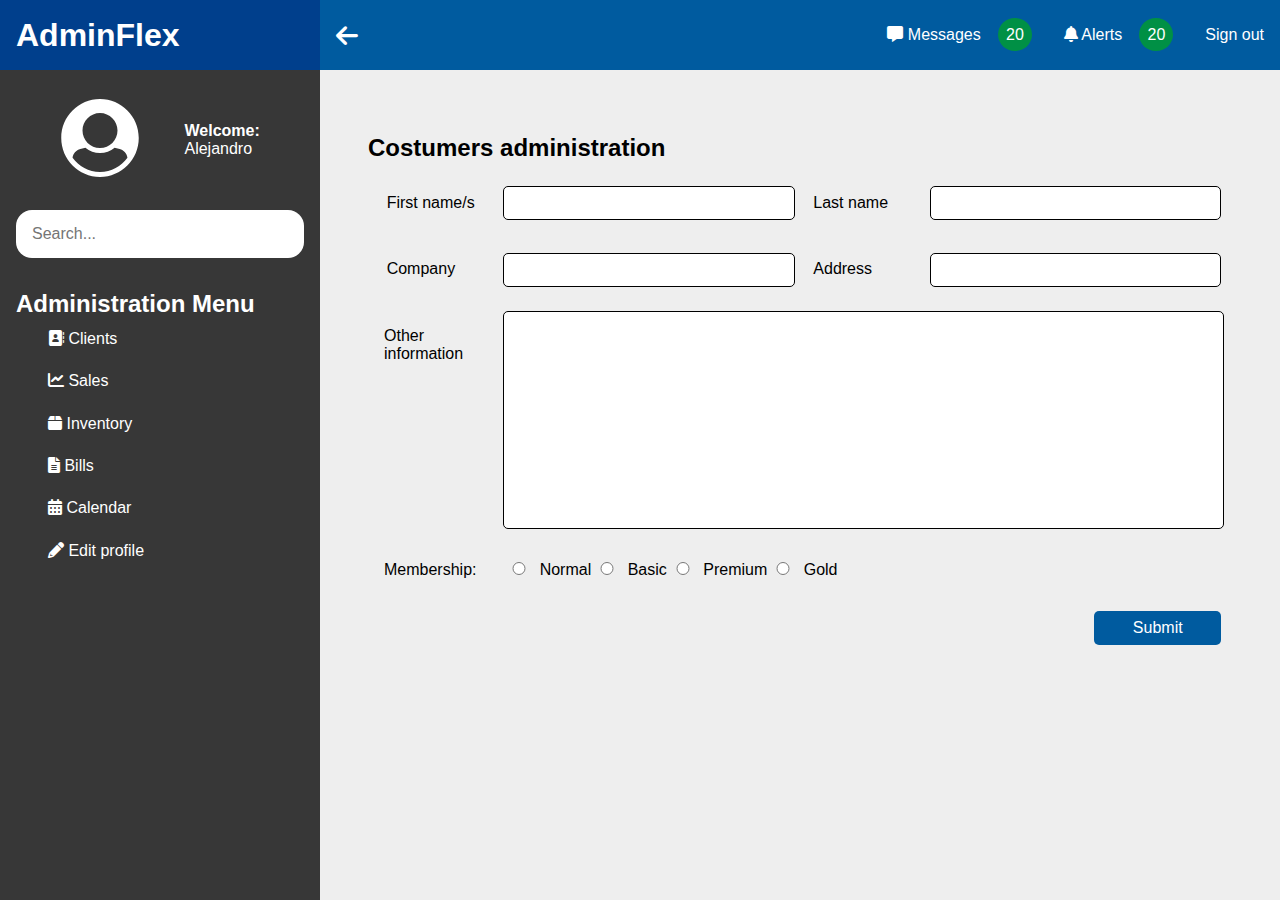
==== public/index.html @ cbe34cba "Add the index file" ====
<!DOCTYPE html><html lang="en-US"><head><link rel="canonical" href="https://adminflex-home-1bh90z.netlify.app/"><meta charset="UTF-8"><meta http-equiv="X-UA-Compatible" content="IE=edge"><meta name="viewport" content="width=device-width,initial-scale=1"><meta name="theme-color" content="#EEEEEE"><meta name="msapplication-TileColor" content="#EEEEEE"><link rel="preconnect" href="https://fonts.googleapis.com"><link rel="preconnect" href="https://fonts.gstatic.com" crossorigin><link rel="preconnect" href="cdnjs.cloudflare.com" crossorigin><link rel="preload" href="https://cdnjs.cloudflare.com/ajax/libs/font-awesome/6.0.0-beta2/css/all.min.css" as="style"><meta name="description" content="Administration panel made with Flexbox."><meta name="copyright" content="Alrove 2021, Copyright &copy;"><meta name="author" content="Said Alejandro"><title>Home | AdminFlex</title><link rel="icon" href="https://said-alrove.github.io/adminFlex-home/assets/icons/favicon.ico"><link rel="shortcut icon" href="https://said-alrove.github.io/adminFlex-home/assets/icons/favicon.ico" type="image/x-icon"><link rel="apple-touch-icon" href="https://said-alrove.github.io/adminFlex-home/assets/icons/apple-touch-icon.png"><link rel="apple-touch-icon" sizes="57x57" href="https://said-alrove.github.io/adminFlex-home/assets/icons/apple-touch-icon-57x57.png"><link rel="apple-touch-icon" sizes="72x72" href="https://said-alrove.github.io/adminFlex-home/assets/icons/apple-touch-icon-72x72.png"><link rel="apple-touch-icon" sizes="76x76" href="https://said-alrove.github.io/adminFlex-home/assets/icons/apple-touch-icon-76x76.png"><link rel="apple-touch-icon" sizes="114x114" href="https://said-alrove.github.io/adminFlex-home/assets/icons/apple-touch-icon-114x114.png"><link rel="apple-touch-icon" sizes="120x120" href="https://said-alrove.github.io/adminFlex-home/assets/icons/apple-touch-icon-120x120.png"><link rel="apple-touch-icon" sizes="144x144" href="https://said-alrove.github.io/adminFlex-home/assets/icons/apple-touch-icon-144x144.png"><link rel="apple-touch-icon" sizes="152x152" href="https://said-alrove.github.io/adminFlex-home/assets/icons/apple-touch-icon-152x152.png"><link rel="apple-touch-icon" sizes="180x180" href="https://said-alrove.github.io/adminFlex-home/assets/icons/apple-touch-icon-180x180.png"><link rel="stylesheet" href="styles/app.css?t=1636168074529"><link rel="stylesheet" href="https://cdnjs.cloudflare.com/ajax/libs/font-awesome/6.0.0-beta2/css/all.min.css"><meta property="og:url" content="https://adminflex-home-1bh90z.netlify.app/"><meta property="og:locale" content="en_US"><meta property="og:image" content="https://said-alrove.github.io/adminFlex-home/public/assets/icons/open-graph.jpg"><meta property="og:image:type" content="image/jpg"><meta property="og:image:width" content="626"><meta property="og:image:height" content="417"><meta property="og:image:alt" content=""><meta property="og:title" content="Home | AdminFlex"><meta property="og:description" content="Administration panel made with Flexbox"><meta name="twitter:card" content="summary_large_image"><meta name="twitter:creator" content="@said_alrove"><meta name="twitter:image" content="https://said-alrove.github.io/adminFlex-home/public/assets/icons/open-graph.jpg"><meta name="twitter:image:alt" content=""><meta name="twitter:title" content="Home | AdminFlex"><meta name="twitter:description" content="Administration panel made with Flexbox"></head><body><div class="container-panel"><header class="header"><div class="header_siteName"><h1 class="header_siteName__title">AdminFlex</h1></div><div class="header_bar"><div class="header_barLeft"><i class="fas fa-arrow-left"></i> <i class="fas fa-arrow-right"></i></div><nav class="header_barRight"><ul class="header_list"><li class="header_listItem"><a href="#" class="header_listLink"><i class="header_listLink_icon fas fa-comment-alt"></i> Messages <span class="header_listLink_span">20</span></a></li><li class="header_listItem"><a href="#" class="header_listLink"><i class="header_listLink_icon fas fa-bell"></i> Alerts <span class="header_listLink_span">20</span></a></li><li class="header_listItem"><a href="#" class="header_listLink">Sign out</a></li></ul></nav></div></header><main class="main-container"><aside class="sidebar"><div class="sidebar_user"><figure><img src="assets/user.svg" alt="" class="sidebar_userPic"></figure><p class="sidebar_userWelcome">Welcome: <span class="sidebar_userWelcome__name">Alejandro</span></p></div><div class="searcher"><input type="text" placeholder="Search..."></div><div class="adminMenu"><header class="adminMenu__header"><h2 class="adminMenu_title">Administration Menu</h2></header><ul class="adminMenu_list"><li class="adminMenu_item"><a href="#" class="adminMenu_link"><i class="fas fa-address-book"></i> Clients</a><ul class="adminMenu_subList"><li class="adminMenu_subItem"><a href="#" class="adminMenu_subLink"><i class="fas fa-list"></i> See everything</a></li><li class="adminMenu_subItem"><a href="#" class="adminMenu_subLink"><i class="fas fa-plus"></i> Add new</a></li></ul></li><li class="adminMenu_item"><a href="#" class="adminMenu_link"><i class="fas fa-chart-line"></i> Sales</a><ul class="adminMenu_subList"><li class="adminMenu_subItem"><a href="#" class="adminMenu_subLink"><i class="fas fa-list"></i> See everything</a></li><li class="adminMenu_subItem"><a href="#" class="adminMenu_subLink"><i class="fas fa-plus"></i> Add new</a></li></ul></li><li class="adminMenu_item"><a href="#" class="adminMenu_link"><i class="fas fa-box"></i> Inventory</a><ul class="adminMenu_subList"><li class="adminMenu_subItem"><a href="#" class="adminMenu_subLink"><i class="fas fa-list"></i> See everything</a></li><li class="adminMenu_subItem"><a href="#" class="adminMenu_subLink"><i class="fas fa-plus"></i> Add new</a></li></ul></li><li class="adminMenu_item"><a href="#" class="adminMenu_link"><i class="fas fa-file-alt"></i> Bills</a><ul class="adminMenu_subList"><li class="adminMenu_subItem"><a href="#" class="adminMenu_subLink"><i class="fas fa-list"></i> See everything</a></li><li class="adminMenu_subItem"><a href="#" class="adminMenu_subLink"><i class="fas fa-plus"></i> Add new</a></li></ul></li><li class="adminMenu_item"><a href="#" class="adminMenu_link"><i class="fas fa-calendar-alt"></i> Calendar</a><ul class="adminMenu_subList"><li class="adminMenu_subItem"><a href="#" class="adminMenu_subLink"><i class="fas fa-list"></i> See everything</a></li><li class="adminMenu_subItem"><a href="#" class="adminMenu_subLink"><i class="fas fa-plus"></i> Add new</a></li></ul></li><li class="adminMenu_item"><a href="#" class="adminMenu_link"><i class="fas fa-pencil-alt"></i> Edit profile</a><ul class="adminMenu_subList"><li class="adminMenu_subItem"><a href="#" class="adminMenu_subLink"><i class="fas fa-list"></i> See everything</a></li><li class="adminMenu_subItem"><a href="#" class="adminMenu_subLink"><i class="fas fa-plus"></i> Add new</a></li></ul></li></ul></div></aside><div class="content"><header class="content_header"><h2 class="content_title">Costumers administration</h2></header><form action="POST" class="formulario" name="Costumers_administration" data-netlify="true" netlify-honeypot="bot-field" data-netlify-recaptcha="true"><p class="u-hidden"><label>Don’t fill this out if you’re human: <input name="bot-field"></label></p><div class="field"><label for="firstName" class="field__label">First name/s</label> <input type="text" id="firstName" class="field__input"></div><div class="field"><label for="lastName" class="field__label">Last name</label> <input type="text" id="lastName" class="field__input"></div><div class="field"><label for="company" class="field__label">Company</label> <input type="text" id="company" class="field__input"></div><div class="field"><label for="address" class="field__label">Address</label> <input type="text" id="address" class="field__input"></div><div class="field field-expand"><label for="textarea" class="field__label">Other information</label> <textarea id="textarea" class="field__textarea" cols="30" rows="10"></textarea></div><div class="field field-expand"><label for="membershipOptions" class="field__label">Membership:</label><div class="membershipOptions" id="membershipOptions"><div class="membershipOptions__checkbox"><input type="radio" id="normal" name="contact" value="normal" class="membershipOptions__input"> <label for="normal" class="membershipOptions__label">Normal</label></div><div class="membershipOptions__checkbox"><input type="radio" id="basic" name="contact" value="basic" class="membershipOptions__input"> <label for="basic" class="membershipOptions__label">Basic</label></div><div class="membershipOptions__checkbox"><input type="radio" id="premium" name="contact" value="premium" class="membershipOptions__input"> <label for="premium" class="membershipOptions__label">Premium</label></div><div class="membershipOptions__checkbox"><input type="radio" id="gold" name="contact" value="gold" class="membershipOptions__input"> <label for="gold" class="membershipOptions__label">Gold</label></div></div></div><div class="field field-expand field-submit"><input type="submit" class="field__submit" value="Submit"></div><div data-netlify-recaptcha="true"></div></form></div></main></div><div class="u-hidden u-hidden-menu"></div><script src="scripts/main.js?t=1636168074529" defer="defer"></script></body></html>
---- public/styles/app.css ----
/*! normalize.css v8.0.1 | MIT License | github.com/necolas/normalize.css */html{-webkit-text-size-adjust:100%;line-height:1.15}body{margin:0}main{display:block}h1{font-size:2em;margin:.67em 0}a{background-color:transparent}img{border-style:none}input,textarea{font-family:inherit;font-size:100%;line-height:1.15;margin:0}input{overflow:visible}[type=submit]{-webkit-appearance:button}[type=submit]::-moz-focus-inner{border-style:none;padding:0}[type=submit]:-moz-focusring{outline:1px dotted ButtonText}textarea{overflow:auto}[type=radio]{-webkit-box-sizing:border-box;box-sizing:border-box;padding:0}html{-webkit-box-sizing:border-box;box-sizing:border-box;font-size:62.5%}body{background-color:#eee;block-size:100vh;font-family:Raleway,sans-serif;font-size:1.6rem;min-inline-size:106rem}*{margin:0;padding:0}*{-webkit-box-sizing:inherit;box-sizing:inherit}ul{list-style:none;padding:0}img{max-width:100%}a{text-decoration:none}.u-hidden{display:none}.u-hidden-menu{-webkit-margin-start:-32rem;margin-inline-start:-32rem}.container-panel{-webkit-box-orient:vertical;-webkit-box-direction:normal;-ms-flex-direction:column;flex-direction:column;min-block-size:100vh}.container-panel,.header,.header_siteName{display:-webkit-box;display:-ms-flexbox;display:flex}.header_siteName{-webkit-box-align:center;-ms-flex-align:center;-webkit-box-flex:0;-ms-flex-positive:0;-ms-flex-negative:0;-ms-flex-preferred-size:32rem;align-items:center;background-color:#003f8c;flex-basis:32rem;flex-grow:0;flex-shrink:0;padding:1.6rem}.header_siteName__title{color:#fff;margin:0}.header_bar{-webkit-box-flex:1;-ms-flex-positive:1;-webkit-box-pack:justify;-ms-flex-pack:justify;background-color:#005b9f;flex-grow:1;justify-content:space-between}.header_bar,.header_barLeft{-webkit-box-align:center;-ms-flex-align:center;align-items:center;display:-webkit-box;display:-ms-flexbox;display:flex}.header_barLeft{padding:1.6rem}.header_barLeft i{color:#fff;font-size:2.5rem}.header_barLeft .fa-arrow-right{display:none}.header_barRight .header_list,.header_listItem{display:-webkit-box;display:-ms-flexbox;display:flex}.header_listItem{-webkit-box-align:center;-ms-flex-align:center;align-items:center}.header_listLink{color:#fff;display:inline-block;padding:2.6rem 1.6rem;-webkit-transition:all .15s ease-in-out;transition:all .15s ease-in-out}.header_listLink:hover{background-color:#004c86}.header_listLink_span{-webkit-margin-start:.8em;background-color:#009045;border-radius:50%;margin-inline-start:.8em;padding:.8rem}.main-container{-webkit-box-flex:1;-ms-flex-positive:1;display:-webkit-box;display:-ms-flexbox;display:flex;flex-grow:1}.sidebar{-webkit-box-flex:0;-ms-flex-positive:0;-ms-flex-negative:0;-ms-flex-preferred-size:32rem;background-color:#373737;color:#fff;flex-basis:32rem;flex-grow:0;flex-shrink:0;padding:1.6rem;-webkit-transition:-webkit-margin-start .25s ease-in-out;transition:-webkit-margin-start .25s ease-in-out;transition:margin-inline-start .25s ease-in-out;transition:margin-inline-start .25s ease-in-out,-webkit-margin-start .25s ease-in-out}.sidebar_user{-webkit-box-pack:space-evenly;-ms-flex-pack:space-evenly;-webkit-box-align:center;-ms-flex-align:center;align-items:center;display:-webkit-box;display:-ms-flexbox;display:flex;justify-content:space-evenly}.sidebar_userPic{max-inline-size:8rem}.sidebar_userWelcome{font-weight:700}.sidebar_userWelcome__name{display:block;font-weight:400}.searcher{-webkit-margin-before:1.6rem;margin-block-start:1.6rem}.searcher input[type=text]{-webkit-padding-start:1.6rem;block-size:4.8rem;border:none;border-radius:1.6rem;inline-size:100%;padding-inline-start:1.6rem}.adminMenu{-webkit-margin-before:3.2rem;margin-block-start:3.2rem}.adminMenu_list{padding-inline:1.6rem}.adminMenu_item{padding:1.2rem .8rem}.adminMenu_item:focus .adminMenu_subList,.adminMenu_item:hover .adminMenu_subList{display:block}.adminMenu_link,.adminMenu_subLink{color:#fff;padding:.8rem;-webkit-transition:-webkit-padding-start .25s ease-in-out;transition:-webkit-padding-start .25s ease-in-out;transition:padding-inline-start .25s ease-in-out;transition:padding-inline-start .25s ease-in-out,-webkit-padding-start .25s ease-in-out}.adminMenu_link:focus,.adminMenu_link:hover,.adminMenu_subLink:focus,.adminMenu_subLink:hover{-webkit-padding-start:3.2rem;background-color:#005b9f;padding-inline-start:3.2rem}.adminMenu_subList{-webkit-margin-before:1.6rem;background-color:#2f2f2f;display:none;margin-block-start:1.6rem;padding:1.6rem}.adminMenu_subItem{-webkit-margin-after:1.6rem;margin-block-end:1.6rem}.adminMenu_subItem:last-of-type{-webkit-margin-after:0;margin-block-end:0}.adminMenu_subLink{color:#fff}.content{padding:4.8rem}.content_title{font-size:2.4rem;margin-block:1.6rem}.formulario{-webkit-box-pack:space-evenly;-ms-flex-pack:space-evenly;display:-webkit-box;display:-ms-flexbox;display:flex;-ms-flex-wrap:wrap;flex-wrap:wrap;justify-content:space-evenly}.field{-webkit-box-flex:0;-ms-flex-positive:0;-ms-flex-negative:0;-ms-flex-preferred-size:calc(50% - 1.6rem);-webkit-box-align:center;-ms-flex-align:center;-webkit-margin-after:1.6rem;align-items:center;display:-webkit-box;display:-ms-flexbox;display:flex;flex-basis:calc(50% - 1.6rem);flex-grow:0;flex-shrink:0;margin-block-end:1.6rem}.field__label{-webkit-box-flex:0;-ms-flex-positive:0;-ms-flex-negative:0;-ms-flex-preferred-size:30%;flex-basis:30%;flex-grow:0;flex-shrink:0;padding-inline:.8rem}.field__input{-webkit-box-flex:0;-ms-flex-positive:0;-ms-flex-negative:0;-ms-flex-preferred-size:70%;block-size:3.2rem;flex-basis:70%;flex-grow:0;flex-shrink:0}.field-expand{-webkit-box-flex:0;-ms-flex-positive:0;-ms-flex-negative:0;-ms-flex-preferred-size:calc(100% - 1.6rem);flex-basis:calc(100% - 1.6rem);flex-grow:0;flex-shrink:0}.field-expand .field__label,.field-expand .field__submit{-ms-flex-item-align:start;-webkit-box-flex:0;-ms-flex-positive:0;-ms-flex-negative:0;-ms-flex-preferred-size:15%;align-self:flex-start;flex-basis:15%;flex-grow:0;flex-shrink:0}.field-expand .field__submit{background-color:#005b9f;color:#fff;display:block;padding:.8rem 1.6rem;text-align:center;text-decoration:none;-webkit-transition:background-color .25s ease-in-out;transition:background-color .25s ease-in-out}.field-expand .field__submit:hover{background-color:#003e6c;cursor:pointer}.field-submit{-webkit-box-pack:end;-ms-flex-pack:end;display:-webkit-box;display:-ms-flexbox;display:flex;justify-content:flex-end}.field__input,.field__label,.field__submit,.field__textarea{-webkit-appearance:none;-moz-appearance:none;appearance:none;border:none;border-radius:.5rem;outline:none;padding:1.6rem .8rem}.field__input,.field__textarea{border:1px solid #000!important}.field__textarea{-webkit-box-flex:1;-ms-flex-positive:1;flex-grow:1;padding:1.6rem!important;resize:none}.field__input:focus,.field__label:focus,.field__submit:focus,.field__textarea:focus{outline:2px solid #000}.field .membershipOptions{-webkit-box-flex:1;-ms-flex-positive:1;display:-webkit-box;display:-ms-flexbox;display:flex;flex-grow:1}.field .membershipOptions__input{inline-size:1.6rem;margin-inline:.8rem}
/*# sourceMappingURL=app.css.map */
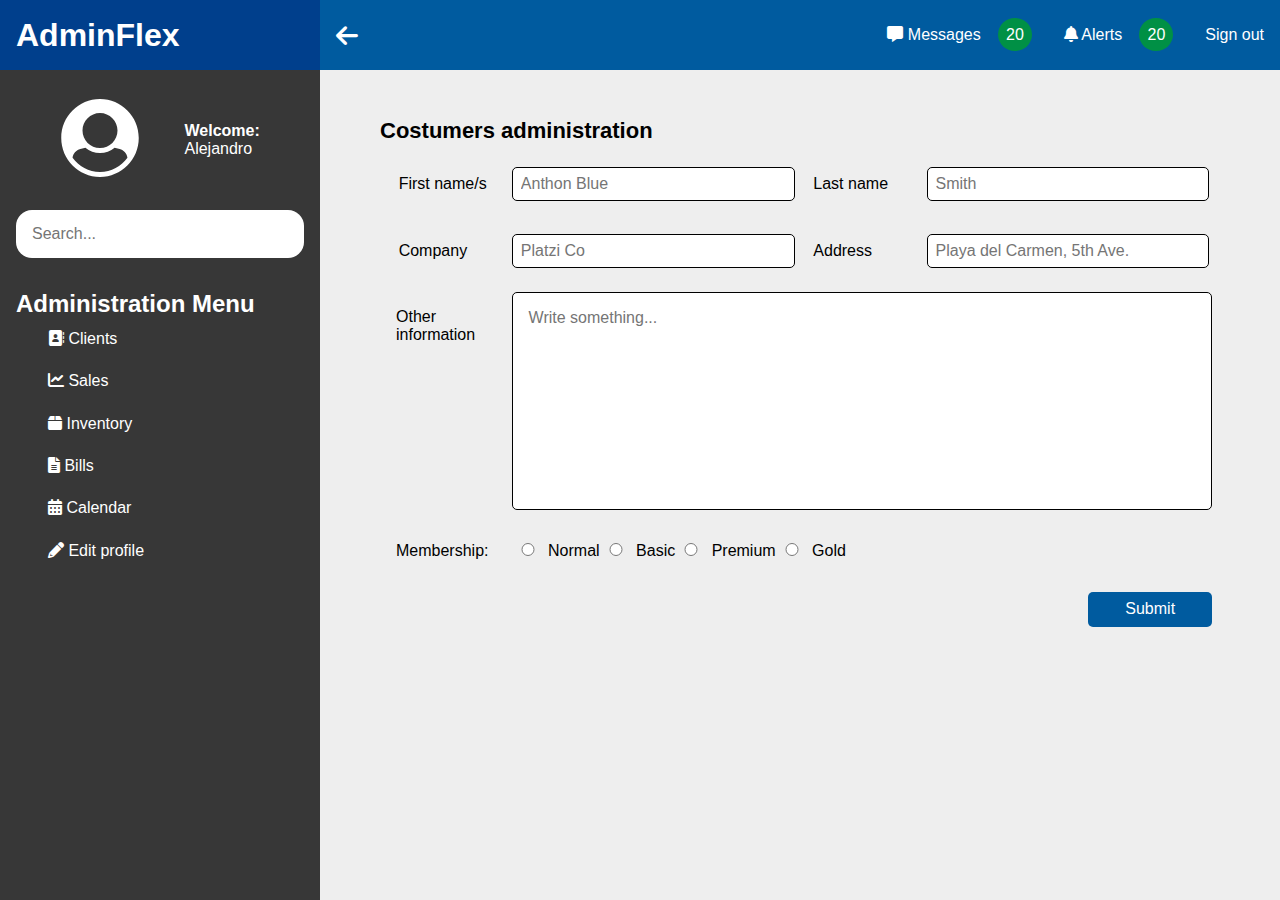
==== commit 152b7981: "Close #1 related to the formulario" ====
--- a/public/index.html
+++ b/public/index.html
@@ -1 +1 @@
-<!DOCTYPE html><html lang="en-US"><head><link rel="canonical" href="https://adminflex-home-1bh90z.netlify.app/"><meta charset="UTF-8"><meta http-equiv="X-UA-Compatible" content="IE=edge"><meta name="viewport" content="width=device-width,initial-scale=1"><meta name="theme-color" content="#EEEEEE"><meta name="msapplication-TileColor" content="#EEEEEE"><link rel="preconnect" href="https://fonts.googleapis.com"><link rel="preconnect" href="https://fonts.gstatic.com" crossorigin><link rel="preconnect" href="cdnjs.cloudflare.com" crossorigin><link rel="preload" href="https://cdnjs.cloudflare.com/ajax/libs/font-awesome/6.0.0-beta2/css/all.min.css" as="style"><meta name="description" content="Administration panel made with Flexbox."><meta name="copyright" content="Alrove 2021, Copyright &copy;"><meta name="author" content="Said Alejandro"><title>Home | AdminFlex</title><link rel="icon" href="https://said-alrove.github.io/adminFlex-home/assets/icons/favicon.ico"><link rel="shortcut icon" href="https://said-alrove.github.io/adminFlex-home/assets/icons/favicon.ico" type="image/x-icon"><link rel="apple-touch-icon" href="https://said-alrove.github.io/adminFlex-home/assets/icons/apple-touch-icon.png"><link rel="apple-touch-icon" sizes="57x57" href="https://said-alrove.github.io/adminFlex-home/assets/icons/apple-touch-icon-57x57.png"><link rel="apple-touch-icon" sizes="72x72" href="https://said-alrove.github.io/adminFlex-home/assets/icons/apple-touch-icon-72x72.png"><link rel="apple-touch-icon" sizes="76x76" href="https://said-alrove.github.io/adminFlex-home/assets/icons/apple-touch-icon-76x76.png"><link rel="apple-touch-icon" sizes="114x114" href="https://said-alrove.github.io/adminFlex-home/assets/icons/apple-touch-icon-114x114.png"><link rel="apple-touch-icon" sizes="120x120" href="https://said-alrove.github.io/adminFlex-home/assets/icons/apple-touch-icon-120x120.png"><link rel="apple-touch-icon" sizes="144x144" href="https://said-alrove.github.io/adminFlex-home/assets/icons/apple-touch-icon-144x144.png"><link rel="apple-touch-icon" sizes="152x152" href="https://said-alrove.github.io/adminFlex-home/assets/icons/apple-touch-icon-152x152.png"><link rel="apple-touch-icon" sizes="180x180" href="https://said-alrove.github.io/adminFlex-home/assets/icons/apple-touch-icon-180x180.png"><link rel="stylesheet" href="styles/app.css?t=1636168074529"><link rel="stylesheet" href="https://cdnjs.cloudflare.com/ajax/libs/font-awesome/6.0.0-beta2/css/all.min.css"><meta property="og:url" content="https://adminflex-home-1bh90z.netlify.app/"><meta property="og:locale" content="en_US"><meta property="og:image" content="https://said-alrove.github.io/adminFlex-home/public/assets/icons/open-graph.jpg"><meta property="og:image:type" content="image/jpg"><meta property="og:image:width" content="626"><meta property="og:image:height" content="417"><meta property="og:image:alt" content=""><meta property="og:title" content="Home | AdminFlex"><meta property="og:description" content="Administration panel made with Flexbox"><meta name="twitter:card" content="summary_large_image"><meta name="twitter:creator" content="@said_alrove"><meta name="twitter:image" content="https://said-alrove.github.io/adminFlex-home/public/assets/icons/open-graph.jpg"><meta name="twitter:image:alt" content=""><meta name="twitter:title" content="Home | AdminFlex"><meta name="twitter:description" content="Administration panel made with Flexbox"></head><body><div class="container-panel"><header class="header"><div class="header_siteName"><h1 class="header_siteName__title">AdminFlex</h1></div><div class="header_bar"><div class="header_barLeft"><i class="fas fa-arrow-left"></i> <i class="fas fa-arrow-right"></i></div><nav class="header_barRight"><ul class="header_list"><li class="header_listItem"><a href="#" class="header_listLink"><i class="header_listLink_icon fas fa-comment-alt"></i> Messages <span class="header_listLink_span">20</span></a></li><li class="header_listItem"><a href="#" class="header_listLink"><i class="header_listLink_icon fas fa-bell"></i> Alerts <span class="header_listLink_span">20</span></a></li><li class="header_listItem"><a href="#" class="header_listLink">Sign out</a></li></ul></nav></div></header><main class="main-container"><aside class="sidebar"><div class="sidebar_user"><figure><img src="assets/user.svg" alt="" class="sidebar_userPic"></figure><p class="sidebar_userWelcome">Welcome: <span class="sidebar_userWelcome__name">Alejandro</span></p></div><div class="searcher"><input type="text" placeholder="Search..."></div><div class="adminMenu"><header class="adminMenu__header"><h2 class="adminMenu_title">Administration Menu</h2></header><ul class="adminMenu_list"><li class="adminMenu_item"><a href="#" class="adminMenu_link"><i class="fas fa-address-book"></i> Clients</a><ul class="adminMenu_subList"><li class="adminMenu_subItem"><a href="#" class="adminMenu_subLink"><i class="fas fa-list"></i> See everything</a></li><li class="adminMenu_subItem"><a href="#" class="adminMenu_subLink"><i class="fas fa-plus"></i> Add new</a></li></ul></li><li class="adminMenu_item"><a href="#" class="adminMenu_link"><i class="fas fa-chart-line"></i> Sales</a><ul class="adminMenu_subList"><li class="adminMenu_subItem"><a href="#" class="adminMenu_subLink"><i class="fas fa-list"></i> See everything</a></li><li class="adminMenu_subItem"><a href="#" class="adminMenu_subLink"><i class="fas fa-plus"></i> Add new</a></li></ul></li><li class="adminMenu_item"><a href="#" class="adminMenu_link"><i class="fas fa-box"></i> Inventory</a><ul class="adminMenu_subList"><li class="adminMenu_subItem"><a href="#" class="adminMenu_subLink"><i class="fas fa-list"></i> See everything</a></li><li class="adminMenu_subItem"><a href="#" class="adminMenu_subLink"><i class="fas fa-plus"></i> Add new</a></li></ul></li><li class="adminMenu_item"><a href="#" class="adminMenu_link"><i class="fas fa-file-alt"></i> Bills</a><ul class="adminMenu_subList"><li class="adminMenu_subItem"><a href="#" class="adminMenu_subLink"><i class="fas fa-list"></i> See everything</a></li><li class="adminMenu_subItem"><a href="#" class="adminMenu_subLink"><i class="fas fa-plus"></i> Add new</a></li></ul></li><li class="adminMenu_item"><a href="#" class="adminMenu_link"><i class="fas fa-calendar-alt"></i> Calendar</a><ul class="adminMenu_subList"><li class="adminMenu_subItem"><a href="#" class="adminMenu_subLink"><i class="fas fa-list"></i> See everything</a></li><li class="adminMenu_subItem"><a href="#" class="adminMenu_subLink"><i class="fas fa-plus"></i> Add new</a></li></ul></li><li class="adminMenu_item"><a href="#" class="adminMenu_link"><i class="fas fa-pencil-alt"></i> Edit profile</a><ul class="adminMenu_subList"><li class="adminMenu_subItem"><a href="#" class="adminMenu_subLink"><i class="fas fa-list"></i> See everything</a></li><li class="adminMenu_subItem"><a href="#" class="adminMenu_subLink"><i class="fas fa-plus"></i> Add new</a></li></ul></li></ul></div></aside><div class="content"><header class="content_header"><h2 class="content_title">Costumers administration</h2></header><form action="POST" class="formulario" name="Costumers_administration" data-netlify="true" netlify-honeypot="bot-field" data-netlify-recaptcha="true"><p class="u-hidden"><label>Don’t fill this out if you’re human: <input name="bot-field"></label></p><div class="field"><label for="firstName" class="field__label">First name/s</label> <input type="text" id="firstName" class="field__input"></div><div class="field"><label for="lastName" class="field__label">Last name</label> <input type="text" id="lastName" class="field__input"></div><div class="field"><label for="company" class="field__label">Company</label> <input type="text" id="company" class="field__input"></div><div class="field"><label for="address" class="field__label">Address</label> <input type="text" id="address" class="field__input"></div><div class="field field-expand"><label for="textarea" class="field__label">Other information</label> <textarea id="textarea" class="field__textarea" cols="30" rows="10"></textarea></div><div class="field field-expand"><label for="membershipOptions" class="field__label">Membership:</label><div class="membershipOptions" id="membershipOptions"><div class="membershipOptions__checkbox"><input type="radio" id="normal" name="contact" value="normal" class="membershipOptions__input"> <label for="normal" class="membershipOptions__label">Normal</label></div><div class="membershipOptions__checkbox"><input type="radio" id="basic" name="contact" value="basic" class="membershipOptions__input"> <label for="basic" class="membershipOptions__label">Basic</label></div><div class="membershipOptions__checkbox"><input type="radio" id="premium" name="contact" value="premium" class="membershipOptions__input"> <label for="premium" class="membershipOptions__label">Premium</label></div><div class="membershipOptions__checkbox"><input type="radio" id="gold" name="contact" value="gold" class="membershipOptions__input"> <label for="gold" class="membershipOptions__label">Gold</label></div></div></div><div class="field field-expand field-submit"><input type="submit" class="field__submit" value="Submit"></div><div data-netlify-recaptcha="true"></div></form></div></main></div><div class="u-hidden u-hidden-menu"></div><script src="scripts/main.js?t=1636168074529" defer="defer"></script></body></html>+<!DOCTYPE html><html lang="en-US"><head><link rel="canonical" href="https://adminflex-home-1bh90z.netlify.app/"><meta charset="UTF-8"><meta http-equiv="X-UA-Compatible" content="IE=edge"><meta name="viewport" content="width=device-width,initial-scale=1"><meta name="theme-color" content="#EEEEEE"><meta name="msapplication-TileColor" content="#EEEEEE"><link rel="preconnect" href="https://fonts.googleapis.com"><link rel="preconnect" href="https://fonts.gstatic.com" crossorigin><link rel="preconnect" href="cdnjs.cloudflare.com" crossorigin><link rel="preload" href="https://cdnjs.cloudflare.com/ajax/libs/font-awesome/6.0.0-beta2/css/all.min.css" as="style"><meta name="description" content="Administration panel made with Flexbox."><meta name="copyright" content="Alrove 2021, Copyright &copy;"><meta name="author" content="Said Alejandro"><title>Home | AdminFlex</title><link rel="icon" href="https://said-alrove.github.io/adminFlex-home/assets/icons/favicon.ico"><link rel="shortcut icon" href="https://said-alrove.github.io/adminFlex-home/assets/icons/favicon.ico" type="image/x-icon"><link rel="apple-touch-icon" href="https://said-alrove.github.io/adminFlex-home/assets/icons/apple-touch-icon.png"><link rel="apple-touch-icon" sizes="57x57" href="https://said-alrove.github.io/adminFlex-home/assets/icons/apple-touch-icon-57x57.png"><link rel="apple-touch-icon" sizes="72x72" href="https://said-alrove.github.io/adminFlex-home/assets/icons/apple-touch-icon-72x72.png"><link rel="apple-touch-icon" sizes="76x76" href="https://said-alrove.github.io/adminFlex-home/assets/icons/apple-touch-icon-76x76.png"><link rel="apple-touch-icon" sizes="114x114" href="https://said-alrove.github.io/adminFlex-home/assets/icons/apple-touch-icon-114x114.png"><link rel="apple-touch-icon" sizes="120x120" href="https://said-alrove.github.io/adminFlex-home/assets/icons/apple-touch-icon-120x120.png"><link rel="apple-touch-icon" sizes="144x144" href="https://said-alrove.github.io/adminFlex-home/assets/icons/apple-touch-icon-144x144.png"><link rel="apple-touch-icon" sizes="152x152" href="https://said-alrove.github.io/adminFlex-home/assets/icons/apple-touch-icon-152x152.png"><link rel="apple-touch-icon" sizes="180x180" href="https://said-alrove.github.io/adminFlex-home/assets/icons/apple-touch-icon-180x180.png"><link rel="stylesheet" href="styles/app.css?t=1636314782211"><link rel="stylesheet" href="https://cdnjs.cloudflare.com/ajax/libs/font-awesome/6.0.0-beta2/css/all.min.css"><meta property="og:url" content="https://adminflex-home-1bh90z.netlify.app/"><meta property="og:locale" content="en_US"><meta property="og:image" content="https://said-alrove.github.io/adminFlex-home/public/assets/icons/open-graph.jpg"><meta property="og:image:type" content="image/jpg"><meta property="og:image:width" content="626"><meta property="og:image:height" content="417"><meta property="og:image:alt" content=""><meta property="og:title" content="Home | AdminFlex"><meta property="og:description" content="Administration panel made with Flexbox"><meta name="twitter:card" content="summary_large_image"><meta name="twitter:creator" content="@said_alrove"><meta name="twitter:image" content="https://said-alrove.github.io/adminFlex-home/public/assets/icons/open-graph.jpg"><meta name="twitter:image:alt" content=""><meta name="twitter:title" content="Home | AdminFlex"><meta name="twitter:description" content="Administration panel made with Flexbox"></head><body><div class="container-panel"><header class="header"><div class="header_siteName"><h1 class="header_siteName__title">AdminFlex</h1></div><div class="header_bar"><div class="header_barLeft"><i class="fas fa-arrow-left"></i> <i class="fas fa-arrow-right"></i></div><nav class="header_barRight"><ul class="header_list"><li class="header_listItem"><a href="#" class="header_listLink"><i class="header_listLink_icon fas fa-comment-alt"></i> Messages <span class="header_listLink_span">20</span></a></li><li class="header_listItem"><a href="#" class="header_listLink"><i class="header_listLink_icon fas fa-bell"></i> Alerts <span class="header_listLink_span">20</span></a></li><li class="header_listItem"><a href="#" class="header_listLink">Sign out</a></li></ul></nav></div></header><main class="main-container"><aside class="sidebar"><div class="sidebar_user"><figure><img src="assets/user.svg" alt="" class="sidebar_userPic"></figure><p class="sidebar_userWelcome">Welcome: <span class="sidebar_userWelcome__name">Alejandro</span></p></div><div class="searcher"><input type="text" placeholder="Search..."></div><div class="adminMenu"><header class="adminMenu__header"><h2 class="adminMenu_title">Administration Menu</h2></header><ul class="adminMenu_list"><li class="adminMenu_item"><a href="#" class="adminMenu_link"><i class="fas fa-address-book"></i> Clients</a><ul class="adminMenu_subList"><li class="adminMenu_subItem"><a href="#" class="adminMenu_subLink"><i class="fas fa-list"></i> See everything</a></li><li class="adminMenu_subItem"><a href="#" class="adminMenu_subLink"><i class="fas fa-plus"></i> Add new</a></li></ul></li><li class="adminMenu_item"><a href="#" class="adminMenu_link"><i class="fas fa-chart-line"></i> Sales</a><ul class="adminMenu_subList"><li class="adminMenu_subItem"><a href="#" class="adminMenu_subLink"><i class="fas fa-list"></i> See everything</a></li><li class="adminMenu_subItem"><a href="#" class="adminMenu_subLink"><i class="fas fa-plus"></i> Add new</a></li></ul></li><li class="adminMenu_item"><a href="#" class="adminMenu_link"><i class="fas fa-box"></i> Inventory</a><ul class="adminMenu_subList"><li class="adminMenu_subItem"><a href="#" class="adminMenu_subLink"><i class="fas fa-list"></i> See everything</a></li><li class="adminMenu_subItem"><a href="#" class="adminMenu_subLink"><i class="fas fa-plus"></i> Add new</a></li></ul></li><li class="adminMenu_item"><a href="#" class="adminMenu_link"><i class="fas fa-file-alt"></i> Bills</a><ul class="adminMenu_subList"><li class="adminMenu_subItem"><a href="#" class="adminMenu_subLink"><i class="fas fa-list"></i> See everything</a></li><li class="adminMenu_subItem"><a href="#" class="adminMenu_subLink"><i class="fas fa-plus"></i> Add new</a></li></ul></li><li class="adminMenu_item"><a href="#" class="adminMenu_link"><i class="fas fa-calendar-alt"></i> Calendar</a><ul class="adminMenu_subList"><li class="adminMenu_subItem"><a href="#" class="adminMenu_subLink"><i class="fas fa-list"></i> See everything</a></li><li class="adminMenu_subItem"><a href="#" class="adminMenu_subLink"><i class="fas fa-plus"></i> Add new</a></li></ul></li><li class="adminMenu_item"><a href="#" class="adminMenu_link"><i class="fas fa-pencil-alt"></i> Edit profile</a><ul class="adminMenu_subList"><li class="adminMenu_subItem"><a href="#" class="adminMenu_subLink"><i class="fas fa-list"></i> See everything</a></li><li class="adminMenu_subItem"><a href="#" class="adminMenu_subLink"><i class="fas fa-plus"></i> Add new</a></li></ul></li></ul></div></aside><div class="content"><form action="POST" class="formulario" name="costumers_administration" data-netlify="true" netlify-honeypot="bot-field" data-netlify-recaptcha="true"><fieldset class="formulario__fieldset"><legend class="formulario__title">Costumers administration</legend><p class="u-hidden"><label>Don’t fill this out if you’re human: <input name="bot-field"></label></p><div class="field"><label for="firstName" class="field__label">First name/s</label> <input type="text" id="firstName" class="field__input" placeholder="Anthon Blue"></div><div class="field"><label for="lastName" class="field__label">Last name</label> <input type="text" id="lastName" class="field__input" placeholder="Smith"></div><div class="field"><label for="company" class="field__label">Company</label> <input type="text" id="company" class="field__input" placeholder="Platzi Co"></div><div class="field"><label for="address" class="field__label">Address</label> <input type="text" id="address" class="field__input" placeholder="Playa del Carmen, 5th Ave."></div><div class="field field-expand"><label for="textarea" class="field__label">Other information</label> <textarea id="textarea" class="field__textarea" cols="30" rows="10" placeholder="Write something..."></textarea></div><div class="field field-expand"><label for="membershipOptions" class="field__label">Membership:</label><div class="membershipOptions" id="membershipOptions"><div class="membershipOptions__checkbox"><input type="radio" id="normal" name="contact" value="normal" class="membershipOptions__input"> <label for="normal" class="membershipOptions__label">Normal</label></div><div class="membershipOptions__checkbox"><input type="radio" id="basic" name="contact" value="basic" class="membershipOptions__input"> <label for="basic" class="membershipOptions__label">Basic</label></div><div class="membershipOptions__checkbox"><input type="radio" id="premium" name="contact" value="premium" class="membershipOptions__input"> <label for="premium" class="membershipOptions__label">Premium</label></div><div class="membershipOptions__checkbox"><input type="radio" id="gold" name="contact" value="gold" class="membershipOptions__input"> <label for="gold" class="membershipOptions__label">Gold</label></div></div></div><div class="field field-expand field-submit"><input type="submit" class="field__submit" value="Submit"></div><div class="field field-expand -reCaptcha" data-netlify-recaptcha="true"></div></fieldset></form></div></main></div><div class="u-hidden u-hidden-menu"></div><script src="scripts/main.js?t=1636314782211" defer="defer"></script></body></html>--- a/public/styles/app.css
+++ b/public/styles/app.css
@@ -1,2 +1,2 @@
-/*! normalize.css v8.0.1 | MIT License | github.com/necolas/normalize.css */html{-webkit-text-size-adjust:100%;line-height:1.15}body{margin:0}main{display:block}h1{font-size:2em;margin:.67em 0}a{background-color:transparent}img{border-style:none}input,textarea{font-family:inherit;font-size:100%;line-height:1.15;margin:0}input{overflow:visible}[type=submit]{-webkit-appearance:button}[type=submit]::-moz-focus-inner{border-style:none;padding:0}[type=submit]:-moz-focusring{outline:1px dotted ButtonText}textarea{overflow:auto}[type=radio]{-webkit-box-sizing:border-box;box-sizing:border-box;padding:0}html{-webkit-box-sizing:border-box;box-sizing:border-box;font-size:62.5%}body{background-color:#eee;block-size:100vh;font-family:Raleway,sans-serif;font-size:1.6rem;min-inline-size:106rem}*{margin:0;padding:0}*{-webkit-box-sizing:inherit;box-sizing:inherit}ul{list-style:none;padding:0}img{max-width:100%}a{text-decoration:none}.u-hidden{display:none}.u-hidden-menu{-webkit-margin-start:-32rem;margin-inline-start:-32rem}.container-panel{-webkit-box-orient:vertical;-webkit-box-direction:normal;-ms-flex-direction:column;flex-direction:column;min-block-size:100vh}.container-panel,.header,.header_siteName{display:-webkit-box;display:-ms-flexbox;display:flex}.header_siteName{-webkit-box-align:center;-ms-flex-align:center;-webkit-box-flex:0;-ms-flex-positive:0;-ms-flex-negative:0;-ms-flex-preferred-size:32rem;align-items:center;background-color:#003f8c;flex-basis:32rem;flex-grow:0;flex-shrink:0;padding:1.6rem}.header_siteName__title{color:#fff;margin:0}.header_bar{-webkit-box-flex:1;-ms-flex-positive:1;-webkit-box-pack:justify;-ms-flex-pack:justify;background-color:#005b9f;flex-grow:1;justify-content:space-between}.header_bar,.header_barLeft{-webkit-box-align:center;-ms-flex-align:center;align-items:center;display:-webkit-box;display:-ms-flexbox;display:flex}.header_barLeft{padding:1.6rem}.header_barLeft i{color:#fff;font-size:2.5rem}.header_barLeft .fa-arrow-right{display:none}.header_barRight .header_list,.header_listItem{display:-webkit-box;display:-ms-flexbox;display:flex}.header_listItem{-webkit-box-align:center;-ms-flex-align:center;align-items:center}.header_listLink{color:#fff;display:inline-block;padding:2.6rem 1.6rem;-webkit-transition:all .15s ease-in-out;transition:all .15s ease-in-out}.header_listLink:hover{background-color:#004c86}.header_listLink_span{-webkit-margin-start:.8em;background-color:#009045;border-radius:50%;margin-inline-start:.8em;padding:.8rem}.main-container{-webkit-box-flex:1;-ms-flex-positive:1;display:-webkit-box;display:-ms-flexbox;display:flex;flex-grow:1}.sidebar{-webkit-box-flex:0;-ms-flex-positive:0;-ms-flex-negative:0;-ms-flex-preferred-size:32rem;background-color:#373737;color:#fff;flex-basis:32rem;flex-grow:0;flex-shrink:0;padding:1.6rem;-webkit-transition:-webkit-margin-start .25s ease-in-out;transition:-webkit-margin-start .25s ease-in-out;transition:margin-inline-start .25s ease-in-out;transition:margin-inline-start .25s ease-in-out,-webkit-margin-start .25s ease-in-out}.sidebar_user{-webkit-box-pack:space-evenly;-ms-flex-pack:space-evenly;-webkit-box-align:center;-ms-flex-align:center;align-items:center;display:-webkit-box;display:-ms-flexbox;display:flex;justify-content:space-evenly}.sidebar_userPic{max-inline-size:8rem}.sidebar_userWelcome{font-weight:700}.sidebar_userWelcome__name{display:block;font-weight:400}.searcher{-webkit-margin-before:1.6rem;margin-block-start:1.6rem}.searcher input[type=text]{-webkit-padding-start:1.6rem;block-size:4.8rem;border:none;border-radius:1.6rem;inline-size:100%;padding-inline-start:1.6rem}.adminMenu{-webkit-margin-before:3.2rem;margin-block-start:3.2rem}.adminMenu_list{padding-inline:1.6rem}.adminMenu_item{padding:1.2rem .8rem}.adminMenu_item:focus .adminMenu_subList,.adminMenu_item:hover .adminMenu_subList{display:block}.adminMenu_link,.adminMenu_subLink{color:#fff;padding:.8rem;-webkit-transition:-webkit-padding-start .25s ease-in-out;transition:-webkit-padding-start .25s ease-in-out;transition:padding-inline-start .25s ease-in-out;transition:padding-inline-start .25s ease-in-out,-webkit-padding-start .25s ease-in-out}.adminMenu_link:focus,.adminMenu_link:hover,.adminMenu_subLink:focus,.adminMenu_subLink:hover{-webkit-padding-start:3.2rem;background-color:#005b9f;padding-inline-start:3.2rem}.adminMenu_subList{-webkit-margin-before:1.6rem;background-color:#2f2f2f;display:none;margin-block-start:1.6rem;padding:1.6rem}.adminMenu_subItem{-webkit-margin-after:1.6rem;margin-block-end:1.6rem}.adminMenu_subItem:last-of-type{-webkit-margin-after:0;margin-block-end:0}.adminMenu_subLink{color:#fff}.content{padding:4.8rem}.content_title{font-size:2.4rem;margin-block:1.6rem}.formulario{-webkit-box-pack:space-evenly;-ms-flex-pack:space-evenly;display:-webkit-box;display:-ms-flexbox;display:flex;-ms-flex-wrap:wrap;flex-wrap:wrap;justify-content:space-evenly}.field{-webkit-box-flex:0;-ms-flex-positive:0;-ms-flex-negative:0;-ms-flex-preferred-size:calc(50% - 1.6rem);-webkit-box-align:center;-ms-flex-align:center;-webkit-margin-after:1.6rem;align-items:center;display:-webkit-box;display:-ms-flexbox;display:flex;flex-basis:calc(50% - 1.6rem);flex-grow:0;flex-shrink:0;margin-block-end:1.6rem}.field__label{-webkit-box-flex:0;-ms-flex-positive:0;-ms-flex-negative:0;-ms-flex-preferred-size:30%;flex-basis:30%;flex-grow:0;flex-shrink:0;padding-inline:.8rem}.field__input{-webkit-box-flex:0;-ms-flex-positive:0;-ms-flex-negative:0;-ms-flex-preferred-size:70%;block-size:3.2rem;flex-basis:70%;flex-grow:0;flex-shrink:0}.field-expand{-webkit-box-flex:0;-ms-flex-positive:0;-ms-flex-negative:0;-ms-flex-preferred-size:calc(100% - 1.6rem);flex-basis:calc(100% - 1.6rem);flex-grow:0;flex-shrink:0}.field-expand .field__label,.field-expand .field__submit{-ms-flex-item-align:start;-webkit-box-flex:0;-ms-flex-positive:0;-ms-flex-negative:0;-ms-flex-preferred-size:15%;align-self:flex-start;flex-basis:15%;flex-grow:0;flex-shrink:0}.field-expand .field__submit{background-color:#005b9f;color:#fff;display:block;padding:.8rem 1.6rem;text-align:center;text-decoration:none;-webkit-transition:background-color .25s ease-in-out;transition:background-color .25s ease-in-out}.field-expand .field__submit:hover{background-color:#003e6c;cursor:pointer}.field-submit{-webkit-box-pack:end;-ms-flex-pack:end;display:-webkit-box;display:-ms-flexbox;display:flex;justify-content:flex-end}.field__input,.field__label,.field__submit,.field__textarea{-webkit-appearance:none;-moz-appearance:none;appearance:none;border:none;border-radius:.5rem;outline:none;padding:1.6rem .8rem}.field__input,.field__textarea{border:1px solid #000!important}.field__textarea{-webkit-box-flex:1;-ms-flex-positive:1;flex-grow:1;padding:1.6rem!important;resize:none}.field__input:focus,.field__label:focus,.field__submit:focus,.field__textarea:focus{outline:2px solid #000}.field .membershipOptions{-webkit-box-flex:1;-ms-flex-positive:1;display:-webkit-box;display:-ms-flexbox;display:flex;flex-grow:1}.field .membershipOptions__input{inline-size:1.6rem;margin-inline:.8rem}
+/*! normalize.css v8.0.1 | MIT License | github.com/necolas/normalize.css */html{-webkit-text-size-adjust:100%;line-height:1.15}body{margin:0}main{display:block}h1{font-size:2em;margin:.67em 0}a{background-color:transparent}img{border-style:none}input,textarea{font-family:inherit;font-size:100%;line-height:1.15;margin:0}input{overflow:visible}[type=submit]{-webkit-appearance:button}[type=submit]::-moz-focus-inner{border-style:none;padding:0}[type=submit]:-moz-focusring{outline:1px dotted ButtonText}fieldset{padding:.35em .75em .625em}legend{-webkit-box-sizing:border-box;box-sizing:border-box;color:inherit;display:table;max-width:100%;padding:0;white-space:normal}textarea{overflow:auto}[type=radio]{-webkit-box-sizing:border-box;box-sizing:border-box;padding:0}html{-webkit-box-sizing:border-box;box-sizing:border-box;font-size:62.5%}body{background-color:#eee;block-size:100vh;font-family:Raleway,sans-serif;font-size:1.6rem;min-inline-size:106rem}*{margin:0;padding:0}*{-webkit-box-sizing:inherit;box-sizing:inherit}ul{list-style:none;padding:0}img{max-width:100%}a{text-decoration:none}.u-hidden{display:none}.u-hidden-menu{-webkit-margin-start:-32rem;margin-inline-start:-32rem}.container-panel{-webkit-box-orient:vertical;-webkit-box-direction:normal;-ms-flex-direction:column;flex-direction:column;min-block-size:100vh}.container-panel,.header,.header_siteName{display:-webkit-box;display:-ms-flexbox;display:flex}.header_siteName{-webkit-box-align:center;-ms-flex-align:center;-webkit-box-flex:0;-ms-flex-positive:0;-ms-flex-negative:0;-ms-flex-preferred-size:32rem;align-items:center;background-color:#003f8c;flex-basis:32rem;flex-grow:0;flex-shrink:0;padding:1.6rem}.header_siteName__title{color:#fff;margin:0}.header_bar{-webkit-box-flex:1;-ms-flex-positive:1;-webkit-box-pack:justify;-ms-flex-pack:justify;background-color:#005b9f;flex-grow:1;justify-content:space-between}.header_bar,.header_barLeft{-webkit-box-align:center;-ms-flex-align:center;align-items:center;display:-webkit-box;display:-ms-flexbox;display:flex}.header_barLeft{padding:1.6rem}.header_barLeft i{color:#fff;font-size:2.5rem}.header_barLeft .fa-arrow-right{display:none}.header_barRight .header_list,.header_listItem{display:-webkit-box;display:-ms-flexbox;display:flex}.header_listItem{-webkit-box-align:center;-ms-flex-align:center;align-items:center}.header_listLink{color:#fff;display:inline-block;padding:2.6rem 1.6rem;-webkit-transition:all .15s ease-in-out;transition:all .15s ease-in-out}.header_listLink:hover{background-color:#004c86}.header_listLink_span{-webkit-margin-start:.8em;background-color:#009045;border-radius:50%;margin-inline-start:.8em;padding:.8rem}.main-container{-webkit-box-flex:1;-ms-flex-positive:1;display:-webkit-box;display:-ms-flexbox;display:flex;flex-grow:1}.sidebar{-webkit-box-flex:0;-ms-flex-positive:0;-ms-flex-negative:0;-ms-flex-preferred-size:32rem;background-color:#373737;color:#fff;flex-basis:32rem;flex-grow:0;flex-shrink:0;padding:1.6rem;-webkit-transition:-webkit-margin-start .25s ease-in-out;transition:-webkit-margin-start .25s ease-in-out;transition:margin-inline-start .25s ease-in-out;transition:margin-inline-start .25s ease-in-out,-webkit-margin-start .25s ease-in-out}.sidebar_user{-webkit-box-pack:space-evenly;-ms-flex-pack:space-evenly;-webkit-box-align:center;-ms-flex-align:center;align-items:center;display:-webkit-box;display:-ms-flexbox;display:flex;justify-content:space-evenly}.sidebar_userPic{max-inline-size:8rem}.sidebar_userWelcome{font-weight:700}.sidebar_userWelcome__name{display:block;font-weight:400}.searcher{-webkit-margin-before:1.6rem;margin-block-start:1.6rem}.searcher input[type=text]{-webkit-padding-start:1.6rem;block-size:4.8rem;border:none;border-radius:1.6rem;inline-size:100%;padding-inline-start:1.6rem}.adminMenu{-webkit-margin-before:3.2rem;margin-block-start:3.2rem}.adminMenu_list{padding-inline:1.6rem}.adminMenu_item{padding:1.2rem .8rem}.adminMenu_item:focus .adminMenu_subList,.adminMenu_item:hover .adminMenu_subList{display:block}.adminMenu_link,.adminMenu_subLink{color:#fff;padding:.8rem;-webkit-transition:-webkit-padding-start .25s ease-in-out;transition:-webkit-padding-start .25s ease-in-out;transition:padding-inline-start .25s ease-in-out;transition:padding-inline-start .25s ease-in-out,-webkit-padding-start .25s ease-in-out}.adminMenu_link:focus,.adminMenu_link:hover,.adminMenu_subLink:focus,.adminMenu_subLink:hover{-webkit-padding-start:3.2rem;background-color:#005b9f;padding-inline-start:3.2rem}.adminMenu_subList{-webkit-margin-before:1.6rem;background-color:#2f2f2f;display:none;margin-block-start:1.6rem;padding:1.6rem}.adminMenu_subItem{-webkit-margin-after:1.6rem;margin-block-end:1.6rem}.adminMenu_subItem:last-of-type{-webkit-margin-after:0;margin-block-end:0}.adminMenu_subLink{color:#fff}.content{padding:4.8rem}.formulario__fieldset{-webkit-box-pack:space-evenly;-ms-flex-pack:space-evenly;border:none;display:-webkit-box;display:-ms-flexbox;display:flex;-ms-flex-wrap:wrap;flex-wrap:wrap;justify-content:space-evenly}.formulario__title{font-size:2.2rem;font-weight:700;margin-block:1rem}.-reCaptcha{-webkit-box-pack:end;-ms-flex-pack:end;display:-webkit-box;display:-ms-flexbox;display:flex;justify-content:flex-end}.field{-webkit-box-flex:0;-ms-flex-positive:0;-ms-flex-negative:0;-ms-flex-preferred-size:calc(50% - 1.6rem);-webkit-box-align:center;-ms-flex-align:center;-webkit-margin-after:1.6rem;align-items:center;display:-webkit-box;display:-ms-flexbox;display:flex;flex-basis:calc(50% - 1.6rem);flex-grow:0;flex-shrink:0;margin-block-end:1.6rem}.field__label{-webkit-box-flex:0;-ms-flex-positive:0;-ms-flex-negative:0;-ms-flex-preferred-size:30%;flex-basis:30%;flex-grow:0;flex-shrink:0;padding-inline:.8rem}.field__input{-webkit-box-flex:0;-ms-flex-positive:0;-ms-flex-negative:0;-ms-flex-preferred-size:70%;block-size:3.2rem;flex-basis:70%;flex-grow:0;flex-shrink:0}.field-expand{-webkit-box-flex:0;-ms-flex-positive:0;-ms-flex-negative:0;-ms-flex-preferred-size:calc(100% - 1.6rem)!important;flex-basis:calc(100% - 1.6rem)!important;flex-grow:0;flex-shrink:0}.field-expand .field__label,.field-expand .field__submit{-ms-flex-item-align:start;-webkit-box-flex:0;-ms-flex-positive:0;-ms-flex-negative:0;-ms-flex-preferred-size:15%;align-self:flex-start;flex-basis:15%;flex-grow:0;flex-shrink:0}.field-expand .field__submit{background-color:#005b9f;color:#fff;display:block;padding:.8rem 1.6rem;text-align:center;text-decoration:none;-webkit-transition:background-color .25s ease-in-out;transition:background-color .25s ease-in-out}.field-expand .field__submit:hover{background-color:#003e6c;cursor:pointer}.field-submit{-webkit-box-pack:end;-ms-flex-pack:end;display:-webkit-box;display:-ms-flexbox;display:flex;justify-content:flex-end}.field__input,.field__label,.field__submit,.field__textarea{-webkit-appearance:none;-moz-appearance:none;appearance:none;border:none;border-radius:.5rem;outline:none;padding:1.6rem .8rem}.field__input,.field__textarea{border:1px solid #000!important}.field__textarea{-webkit-box-flex:1;-ms-flex-positive:1;flex-grow:1;padding:1.6rem!important;resize:none}.field__input:focus,.field__label:focus,.field__submit:focus,.field__textarea:focus{outline:2px solid #000}.field .membershipOptions{-webkit-box-flex:1;-ms-flex-positive:1;display:-webkit-box;display:-ms-flexbox;display:flex;flex-grow:1}.field .membershipOptions__input{inline-size:1.6rem;margin-inline:.8rem}
 /*# sourceMappingURL=app.css.map */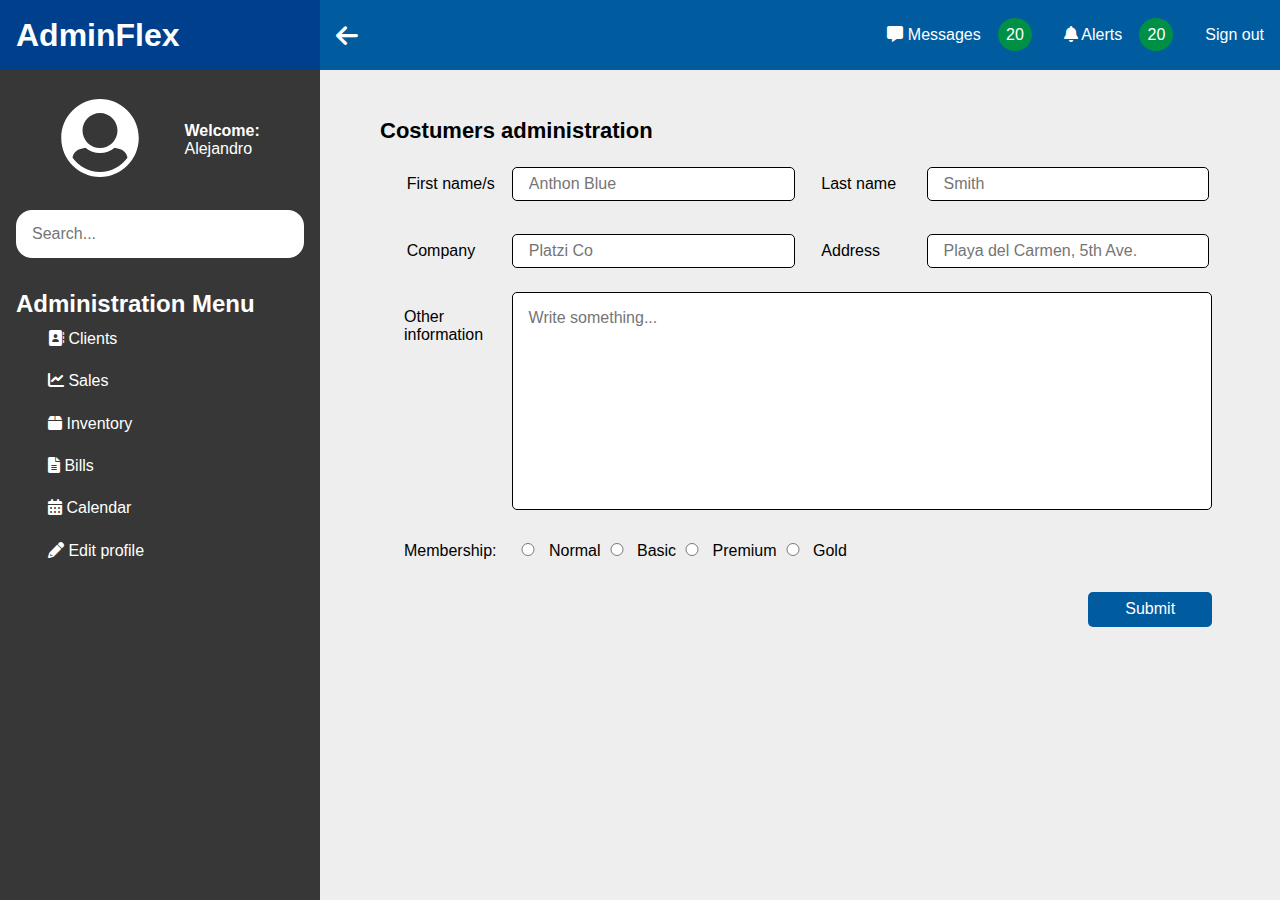
==== commit 89ae9a30: "Add the prefers-reduced-motion feature" ====
--- a/public/index.html
+++ b/public/index.html
@@ -1 +1 @@
-<!DOCTYPE html><html lang="en-US"><head><link rel="canonical" href="https://adminflex-home-1bh90z.netlify.app/"><meta charset="UTF-8"><meta http-equiv="X-UA-Compatible" content="IE=edge"><meta name="viewport" content="width=device-width,initial-scale=1"><meta name="theme-color" content="#EEEEEE"><meta name="msapplication-TileColor" content="#EEEEEE"><link rel="preconnect" href="https://fonts.googleapis.com"><link rel="preconnect" href="https://fonts.gstatic.com" crossorigin><link rel="preconnect" href="cdnjs.cloudflare.com" crossorigin><link rel="preload" href="https://cdnjs.cloudflare.com/ajax/libs/font-awesome/6.0.0-beta2/css/all.min.css" as="style"><meta name="description" content="Administration panel made with Flexbox."><meta name="copyright" content="Alrove 2021, Copyright &copy;"><meta name="author" content="Said Alejandro"><title>Home | AdminFlex</title><link rel="icon" href="https://said-alrove.github.io/adminFlex-home/assets/icons/favicon.ico"><link rel="shortcut icon" href="https://said-alrove.github.io/adminFlex-home/assets/icons/favicon.ico" type="image/x-icon"><link rel="apple-touch-icon" href="https://said-alrove.github.io/adminFlex-home/assets/icons/apple-touch-icon.png"><link rel="apple-touch-icon" sizes="57x57" href="https://said-alrove.github.io/adminFlex-home/assets/icons/apple-touch-icon-57x57.png"><link rel="apple-touch-icon" sizes="72x72" href="https://said-alrove.github.io/adminFlex-home/assets/icons/apple-touch-icon-72x72.png"><link rel="apple-touch-icon" sizes="76x76" href="https://said-alrove.github.io/adminFlex-home/assets/icons/apple-touch-icon-76x76.png"><link rel="apple-touch-icon" sizes="114x114" href="https://said-alrove.github.io/adminFlex-home/assets/icons/apple-touch-icon-114x114.png"><link rel="apple-touch-icon" sizes="120x120" href="https://said-alrove.github.io/adminFlex-home/assets/icons/apple-touch-icon-120x120.png"><link rel="apple-touch-icon" sizes="144x144" href="https://said-alrove.github.io/adminFlex-home/assets/icons/apple-touch-icon-144x144.png"><link rel="apple-touch-icon" sizes="152x152" href="https://said-alrove.github.io/adminFlex-home/assets/icons/apple-touch-icon-152x152.png"><link rel="apple-touch-icon" sizes="180x180" href="https://said-alrove.github.io/adminFlex-home/assets/icons/apple-touch-icon-180x180.png"><link rel="stylesheet" href="styles/app.css?t=1636314782211"><link rel="stylesheet" href="https://cdnjs.cloudflare.com/ajax/libs/font-awesome/6.0.0-beta2/css/all.min.css"><meta property="og:url" content="https://adminflex-home-1bh90z.netlify.app/"><meta property="og:locale" content="en_US"><meta property="og:image" content="https://said-alrove.github.io/adminFlex-home/public/assets/icons/open-graph.jpg"><meta property="og:image:type" content="image/jpg"><meta property="og:image:width" content="626"><meta property="og:image:height" content="417"><meta property="og:image:alt" content=""><meta property="og:title" content="Home | AdminFlex"><meta property="og:description" content="Administration panel made with Flexbox"><meta name="twitter:card" content="summary_large_image"><meta name="twitter:creator" content="@said_alrove"><meta name="twitter:image" content="https://said-alrove.github.io/adminFlex-home/public/assets/icons/open-graph.jpg"><meta name="twitter:image:alt" content=""><meta name="twitter:title" content="Home | AdminFlex"><meta name="twitter:description" content="Administration panel made with Flexbox"></head><body><div class="container-panel"><header class="header"><div class="header_siteName"><h1 class="header_siteName__title">AdminFlex</h1></div><div class="header_bar"><div class="header_barLeft"><i class="fas fa-arrow-left"></i> <i class="fas fa-arrow-right"></i></div><nav class="header_barRight"><ul class="header_list"><li class="header_listItem"><a href="#" class="header_listLink"><i class="header_listLink_icon fas fa-comment-alt"></i> Messages <span class="header_listLink_span">20</span></a></li><li class="header_listItem"><a href="#" class="header_listLink"><i class="header_listLink_icon fas fa-bell"></i> Alerts <span class="header_listLink_span">20</span></a></li><li class="header_listItem"><a href="#" class="header_listLink">Sign out</a></li></ul></nav></div></header><main class="main-container"><aside class="sidebar"><div class="sidebar_user"><figure><img src="assets/user.svg" alt="" class="sidebar_userPic"></figure><p class="sidebar_userWelcome">Welcome: <span class="sidebar_userWelcome__name">Alejandro</span></p></div><div class="searcher"><input type="text" placeholder="Search..."></div><div class="adminMenu"><header class="adminMenu__header"><h2 class="adminMenu_title">Administration Menu</h2></header><ul class="adminMenu_list"><li class="adminMenu_item"><a href="#" class="adminMenu_link"><i class="fas fa-address-book"></i> Clients</a><ul class="adminMenu_subList"><li class="adminMenu_subItem"><a href="#" class="adminMenu_subLink"><i class="fas fa-list"></i> See everything</a></li><li class="adminMenu_subItem"><a href="#" class="adminMenu_subLink"><i class="fas fa-plus"></i> Add new</a></li></ul></li><li class="adminMenu_item"><a href="#" class="adminMenu_link"><i class="fas fa-chart-line"></i> Sales</a><ul class="adminMenu_subList"><li class="adminMenu_subItem"><a href="#" class="adminMenu_subLink"><i class="fas fa-list"></i> See everything</a></li><li class="adminMenu_subItem"><a href="#" class="adminMenu_subLink"><i class="fas fa-plus"></i> Add new</a></li></ul></li><li class="adminMenu_item"><a href="#" class="adminMenu_link"><i class="fas fa-box"></i> Inventory</a><ul class="adminMenu_subList"><li class="adminMenu_subItem"><a href="#" class="adminMenu_subLink"><i class="fas fa-list"></i> See everything</a></li><li class="adminMenu_subItem"><a href="#" class="adminMenu_subLink"><i class="fas fa-plus"></i> Add new</a></li></ul></li><li class="adminMenu_item"><a href="#" class="adminMenu_link"><i class="fas fa-file-alt"></i> Bills</a><ul class="adminMenu_subList"><li class="adminMenu_subItem"><a href="#" class="adminMenu_subLink"><i class="fas fa-list"></i> See everything</a></li><li class="adminMenu_subItem"><a href="#" class="adminMenu_subLink"><i class="fas fa-plus"></i> Add new</a></li></ul></li><li class="adminMenu_item"><a href="#" class="adminMenu_link"><i class="fas fa-calendar-alt"></i> Calendar</a><ul class="adminMenu_subList"><li class="adminMenu_subItem"><a href="#" class="adminMenu_subLink"><i class="fas fa-list"></i> See everything</a></li><li class="adminMenu_subItem"><a href="#" class="adminMenu_subLink"><i class="fas fa-plus"></i> Add new</a></li></ul></li><li class="adminMenu_item"><a href="#" class="adminMenu_link"><i class="fas fa-pencil-alt"></i> Edit profile</a><ul class="adminMenu_subList"><li class="adminMenu_subItem"><a href="#" class="adminMenu_subLink"><i class="fas fa-list"></i> See everything</a></li><li class="adminMenu_subItem"><a href="#" class="adminMenu_subLink"><i class="fas fa-plus"></i> Add new</a></li></ul></li></ul></div></aside><div class="content"><form action="POST" class="formulario" name="costumers_administration" data-netlify="true" netlify-honeypot="bot-field" data-netlify-recaptcha="true"><fieldset class="formulario__fieldset"><legend class="formulario__title">Costumers administration</legend><p class="u-hidden"><label>Don’t fill this out if you’re human: <input name="bot-field"></label></p><div class="field"><label for="firstName" class="field__label">First name/s</label> <input type="text" id="firstName" class="field__input" placeholder="Anthon Blue"></div><div class="field"><label for="lastName" class="field__label">Last name</label> <input type="text" id="lastName" class="field__input" placeholder="Smith"></div><div class="field"><label for="company" class="field__label">Company</label> <input type="text" id="company" class="field__input" placeholder="Platzi Co"></div><div class="field"><label for="address" class="field__label">Address</label> <input type="text" id="address" class="field__input" placeholder="Playa del Carmen, 5th Ave."></div><div class="field field-expand"><label for="textarea" class="field__label">Other information</label> <textarea id="textarea" class="field__textarea" cols="30" rows="10" placeholder="Write something..."></textarea></div><div class="field field-expand"><label for="membershipOptions" class="field__label">Membership:</label><div class="membershipOptions" id="membershipOptions"><div class="membershipOptions__checkbox"><input type="radio" id="normal" name="contact" value="normal" class="membershipOptions__input"> <label for="normal" class="membershipOptions__label">Normal</label></div><div class="membershipOptions__checkbox"><input type="radio" id="basic" name="contact" value="basic" class="membershipOptions__input"> <label for="basic" class="membershipOptions__label">Basic</label></div><div class="membershipOptions__checkbox"><input type="radio" id="premium" name="contact" value="premium" class="membershipOptions__input"> <label for="premium" class="membershipOptions__label">Premium</label></div><div class="membershipOptions__checkbox"><input type="radio" id="gold" name="contact" value="gold" class="membershipOptions__input"> <label for="gold" class="membershipOptions__label">Gold</label></div></div></div><div class="field field-expand field-submit"><input type="submit" class="field__submit" value="Submit"></div><div class="field field-expand -reCaptcha" data-netlify-recaptcha="true"></div></fieldset></form></div></main></div><div class="u-hidden u-hidden-menu"></div><script src="scripts/main.js?t=1636314782211" defer="defer"></script></body></html>+<!DOCTYPE html><html lang="en-US"><head><link rel="canonical" href="https://adminflex-home-1bh90z.netlify.app/"><meta charset="UTF-8"><meta http-equiv="X-UA-Compatible" content="IE=edge"><meta name="viewport" content="width=device-width,initial-scale=1"><meta name="theme-color" content="#EEEEEE"><meta name="msapplication-TileColor" content="#EEEEEE"><link rel="preconnect" href="https://fonts.googleapis.com"><link rel="preconnect" href="https://fonts.gstatic.com" crossorigin><link rel="preconnect" href="cdnjs.cloudflare.com" crossorigin><link rel="preload" href="https://cdnjs.cloudflare.com/ajax/libs/font-awesome/6.0.0-beta2/css/all.min.css" as="style"><meta name="description" content="Administration panel made with Flexbox."><meta name="copyright" content="Alrove 2021, Copyright &copy;"><meta name="author" content="Said Alejandro"><title>Home | AdminFlex</title><link rel="icon" href="https://said-alrove.github.io/adminFlex-home/assets/favicon.ico"><link rel="shortcut icon" href="https://said-alrove.github.io/adminFlex-home/assets/favicon.ico" type="image/x-icon"><link rel="apple-touch-icon" href="https://said-alrove.github.io/adminFlex-home/assets/apple-touch-icon.png"><link rel="apple-touch-icon" sizes="57x57" href="https://said-alrove.github.io/adminFlex-home/assets/apple-touch-icon-57x57.png"><link rel="apple-touch-icon" sizes="72x72" href="https://said-alrove.github.io/adminFlex-home/assets/apple-touch-icon-72x72.png"><link rel="apple-touch-icon" sizes="76x76" href="https://said-alrove.github.io/adminFlex-home/assets/apple-touch-icon-76x76.png"><link rel="apple-touch-icon" sizes="114x114" href="https://said-alrove.github.io/adminFlex-home/assets/apple-touch-icon-114x114.png"><link rel="apple-touch-icon" sizes="120x120" href="https://said-alrove.github.io/adminFlex-home/assets/apple-touch-icon-120x120.png"><link rel="apple-touch-icon" sizes="144x144" href="https://said-alrove.github.io/adminFlex-home/assets/apple-touch-icon-144x144.png"><link rel="apple-touch-icon" sizes="152x152" href="https://said-alrove.github.io/adminFlex-home/assets/apple-touch-icon-152x152.png"><link rel="apple-touch-icon" sizes="180x180" href="https://said-alrove.github.io/adminFlex-home/assets/apple-touch-icon-180x180.png"><link rel="stylesheet" href="https://said-alrove.github.io/adminFlex-home/public/styles/app.css"><link rel="stylesheet" href="https://cdnjs.cloudflare.com/ajax/libs/font-awesome/6.0.0-beta2/css/all.min.css"><meta property="og:url" content="https://adminflex-home-1bh90z.netlify.app/"><meta property="og:locale" content="en_US"><meta property="og:type" content="website"><meta property="og:image" content="https://said-alrove.github.io/adminFlex-home/public/assets/open-graph.jpg"><meta property="og:image:type" content="image/jpg"><meta property="og:image:width" content="626"><meta property="og:image:height" content="417"><meta property="og:image:alt" content=""><meta property="og:title" content="Home | AdminFlex"><meta property="og:description" content="Administration panel made with Flexbox"><meta name="twitter:card" content="summary_large_image"><meta name="twitter:creator" content="@said_alrove"><meta name="twitter:image" content="https://said-alrove.github.io/adminFlex-home/public/assets/open-graph.jpg"><meta name="twitter:image:alt" content=""><meta name="twitter:title" content="Home | AdminFlex"><meta name="twitter:description" content="Administration panel made with Flexbox"></head><body><div class="container-panel"><header class="header"><div class="header_siteName"><h1 class="header_siteName__title">AdminFlex</h1></div><div class="header_bar"><div class="header_barLeft"><i class="fas fa-arrow-left"></i> <i class="fas fa-arrow-right"></i></div><nav class="header_barRight"><ul class="header_list"><li class="header_listItem"><a href="#" class="header_listLink"><i class="header_listLink_icon fas fa-comment-alt"></i> Messages <span class="header_listLink_span">20</span></a></li><li class="header_listItem"><a href="#" class="header_listLink"><i class="header_listLink_icon fas fa-bell"></i> Alerts <span class="header_listLink_span">20</span></a></li><li class="header_listItem"><a href="#" class="header_listLink">Sign out</a></li></ul></nav></div></header><main class="main-container"><aside class="sidebar"><div class="sidebar_user"><figure><img src="assets/user.svg" alt="" class="sidebar_userPic"></figure><p class="sidebar_userWelcome">Welcome: <span class="sidebar_userWelcome__name">Alejandro</span></p></div><div class="searcher"><input type="text" placeholder="Search..."></div><div class="adminMenu"><header class="adminMenu__header"><h2 class="adminMenu_title">Administration Menu</h2></header><ul class="adminMenu_list"><li class="adminMenu_item"><a href="#" class="adminMenu_link"><i class="fas fa-address-book"></i> Clients</a><ul class="adminMenu_subList"><li class="adminMenu_subItem"><a href="#" class="adminMenu_subLink"><i class="fas fa-list"></i> See everything</a></li><li class="adminMenu_subItem"><a href="#" class="adminMenu_subLink"><i class="fas fa-plus"></i> Add new</a></li></ul></li><li class="adminMenu_item"><a href="#" class="adminMenu_link"><i class="fas fa-chart-line"></i> Sales</a><ul class="adminMenu_subList"><li class="adminMenu_subItem"><a href="#" class="adminMenu_subLink"><i class="fas fa-list"></i> See everything</a></li><li class="adminMenu_subItem"><a href="#" class="adminMenu_subLink"><i class="fas fa-plus"></i> Add new</a></li></ul></li><li class="adminMenu_item"><a href="#" class="adminMenu_link"><i class="fas fa-box"></i> Inventory</a><ul class="adminMenu_subList"><li class="adminMenu_subItem"><a href="#" class="adminMenu_subLink"><i class="fas fa-list"></i> See everything</a></li><li class="adminMenu_subItem"><a href="#" class="adminMenu_subLink"><i class="fas fa-plus"></i> Add new</a></li></ul></li><li class="adminMenu_item"><a href="#" class="adminMenu_link"><i class="fas fa-file-alt"></i> Bills</a><ul class="adminMenu_subList"><li class="adminMenu_subItem"><a href="#" class="adminMenu_subLink"><i class="fas fa-list"></i> See everything</a></li><li class="adminMenu_subItem"><a href="#" class="adminMenu_subLink"><i class="fas fa-plus"></i> Add new</a></li></ul></li><li class="adminMenu_item"><a href="#" class="adminMenu_link"><i class="fas fa-calendar-alt"></i> Calendar</a><ul class="adminMenu_subList"><li class="adminMenu_subItem"><a href="#" class="adminMenu_subLink"><i class="fas fa-list"></i> See everything</a></li><li class="adminMenu_subItem"><a href="#" class="adminMenu_subLink"><i class="fas fa-plus"></i> Add new</a></li></ul></li><li class="adminMenu_item"><a href="#" class="adminMenu_link"><i class="fas fa-pencil-alt"></i> Edit profile</a><ul class="adminMenu_subList"><li class="adminMenu_subItem"><a href="#" class="adminMenu_subLink"><i class="fas fa-list"></i> See everything</a></li><li class="adminMenu_subItem"><a href="#" class="adminMenu_subLink"><i class="fas fa-plus"></i> Add new</a></li></ul></li></ul></div></aside><div class="content"><form action="POST" class="formulario" name="costumers_administration" data-netlify="true" netlify-honeypot="bot-field" data-netlify-recaptcha="true"><fieldset class="formulario__fieldset"><legend class="formulario__title">Costumers administration</legend><p class="u-hidden"><label>Don’t fill this out if you’re human: <input name="bot-field"></label></p><div class="field"><label for="firstName" class="field__label">First name/s</label> <input type="text" id="firstName" class="field__input" placeholder="Anthon Blue"></div><div class="field"><label for="lastName" class="field__label">Last name</label> <input type="text" id="lastName" class="field__input" placeholder="Smith"></div><div class="field"><label for="company" class="field__label">Company</label> <input type="text" id="company" class="field__input" placeholder="Platzi Co"></div><div class="field"><label for="address" class="field__label">Address</label> <input type="text" id="address" class="field__input" placeholder="Playa del Carmen, 5th Ave."></div><div class="field field-expand"><label for="textarea" class="field__label">Other information</label> <textarea id="textarea" class="field__textarea" cols="30" rows="10" placeholder="Write something..."></textarea></div><div class="field field-expand"><label for="membershipOptions" class="field__label">Membership:</label><div class="membershipOptions" id="membershipOptions"><div class="membershipOptions__checkbox"><input type="radio" id="normal" name="contact" value="normal" class="membershipOptions__input"> <label for="normal" class="membershipOptions__label">Normal</label></div><div class="membershipOptions__checkbox"><input type="radio" id="basic" name="contact" value="basic" class="membershipOptions__input"> <label for="basic" class="membershipOptions__label">Basic</label></div><div class="membershipOptions__checkbox"><input type="radio" id="premium" name="contact" value="premium" class="membershipOptions__input"> <label for="premium" class="membershipOptions__label">Premium</label></div><div class="membershipOptions__checkbox"><input type="radio" id="gold" name="contact" value="gold" class="membershipOptions__input"> <label for="gold" class="membershipOptions__label">Gold</label></div></div></div><div class="field field-expand field-submit"><input type="submit" class="field__submit" value="Submit"></div><div class="field field-expand -reCaptcha" data-netlify-recaptcha="true"></div></fieldset></form></div></main></div><div class="u-hidden u-hidden-menu"></div><script src="scripts/main.js?t=1636331007110" defer="defer"></script></body></html>